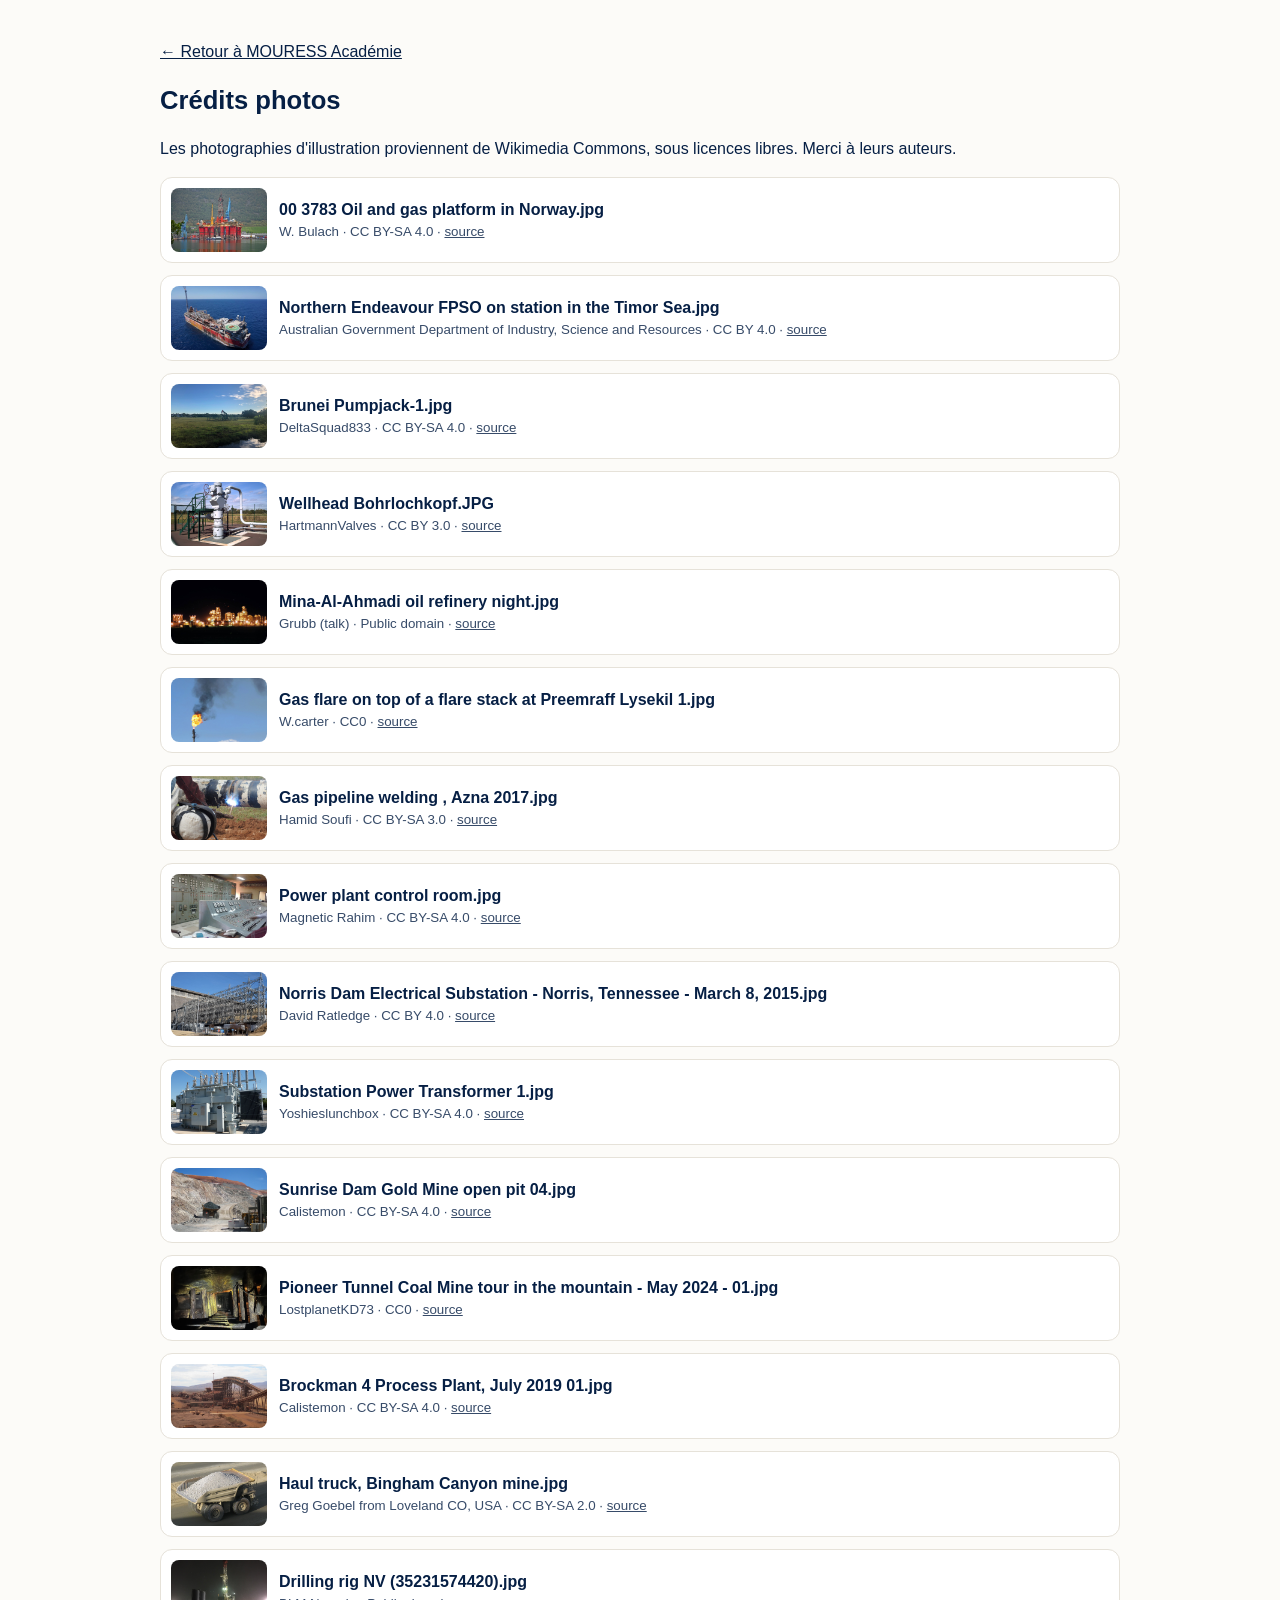
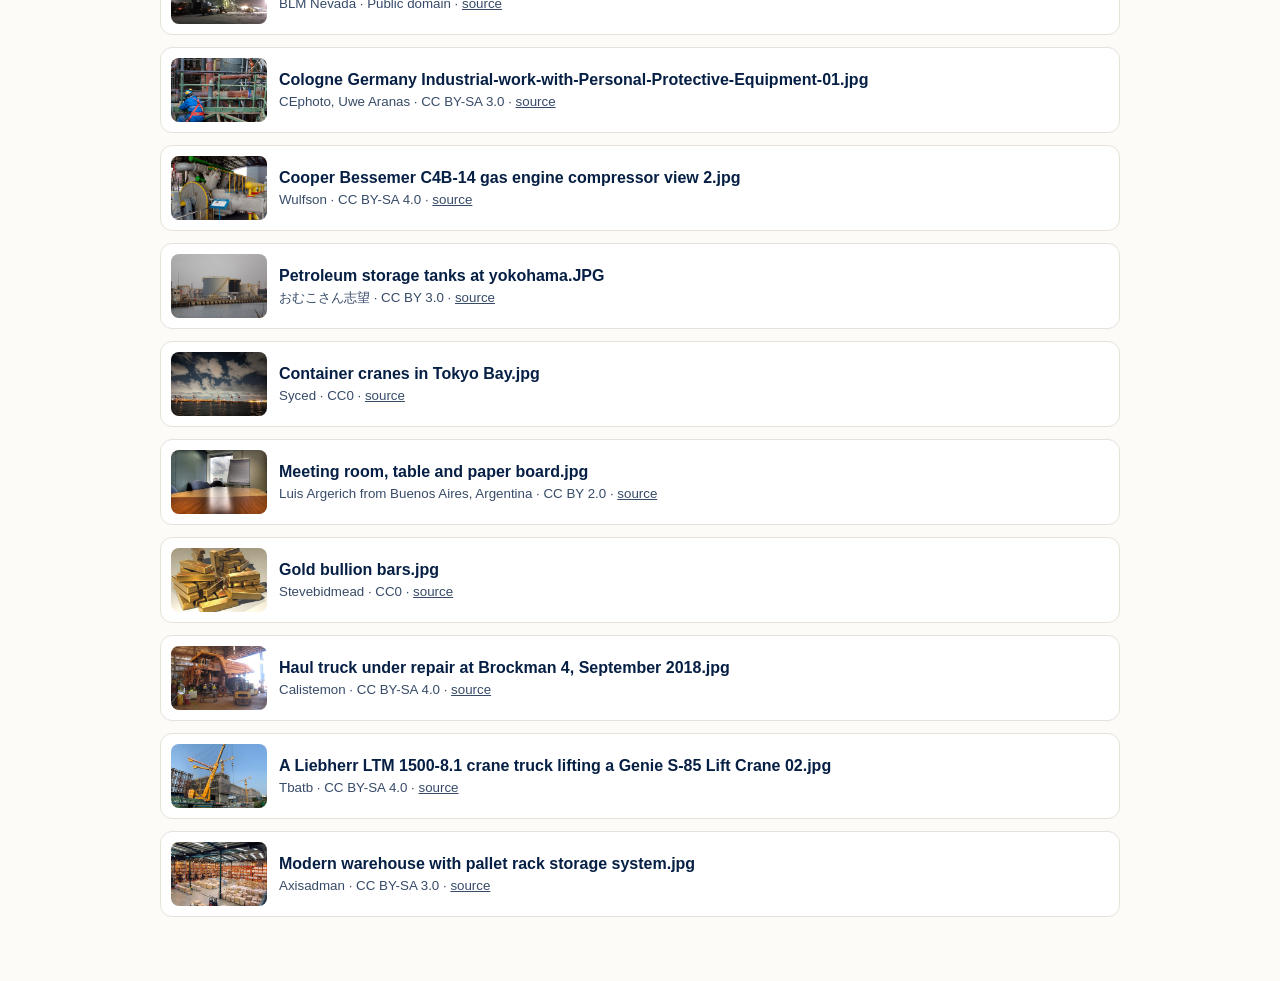
==== credits.html @ 3af059b1 "MOURESS Académie — version de démonstration" ====
<!doctype html>
<html lang="fr">
<head>
<meta charset="utf-8">
<meta name="viewport" content="width=device-width, initial-scale=1">
<title>Crédits photos — MOURESS Académie</title>
<style>
  :root{--marine:#061F44;--orange:#F28C28;--bg:#FCFBF8}
  body{margin:0;background:var(--bg);color:var(--marine);font:16px/1.5 Montserrat,Arial,sans-serif}
  main{max-width:960px;margin:0 auto;padding:24px 16px 48px}
  a{color:var(--marine)} h1{font-size:1.6rem}
  ul{list-style:none;padding:0;display:grid;gap:12px}
  li{display:grid;grid-template-columns:96px 1fr;gap:12px;background:#fff;border:1px solid #e6e2d9;border-radius:12px;padding:10px;align-items:center}
  img{width:96px;height:64px;object-fit:cover;border-radius:8px}
  small{display:block;opacity:.8}
</style>
</head>
<body>
<main>
  <p><a href="./">← Retour à MOURESS Académie</a></p>
  <h1>Crédits photos</h1>
  <p>Les photographies d'illustration proviennent de Wikimedia Commons, sous licences libres. Merci à leurs auteurs.</p>
  <ul id="list"><li>Chargement…</li></ul>
</main>
<script>
fetch('assets/img/photo/CREDITS.json').then(r=>r.json()).then(d=>{
  const esc=s=>String(s==null?'':s).replace(/[&<>"]/g,c=>({'&':'&amp;','<':'&lt;','>':'&gt;','"':'&quot;'}[c]));
  document.getElementById('list').innerHTML=Object.entries(d).map(([id,c])=>
    `<li><img src="assets/img/photo/${esc(c.file||id+'.jpg')}" alt="" loading="lazy"><div><strong>${esc(c.title)}</strong><small>${esc(c.author)} · ${esc(c.license)} · <a href="${esc(c.source)}" rel="noopener">source</a></small></div></li>`).join('');
}).catch(()=>{document.getElementById('list').innerHTML='<li>Crédits indisponibles.</li>'});
</script>
</body>
</html>
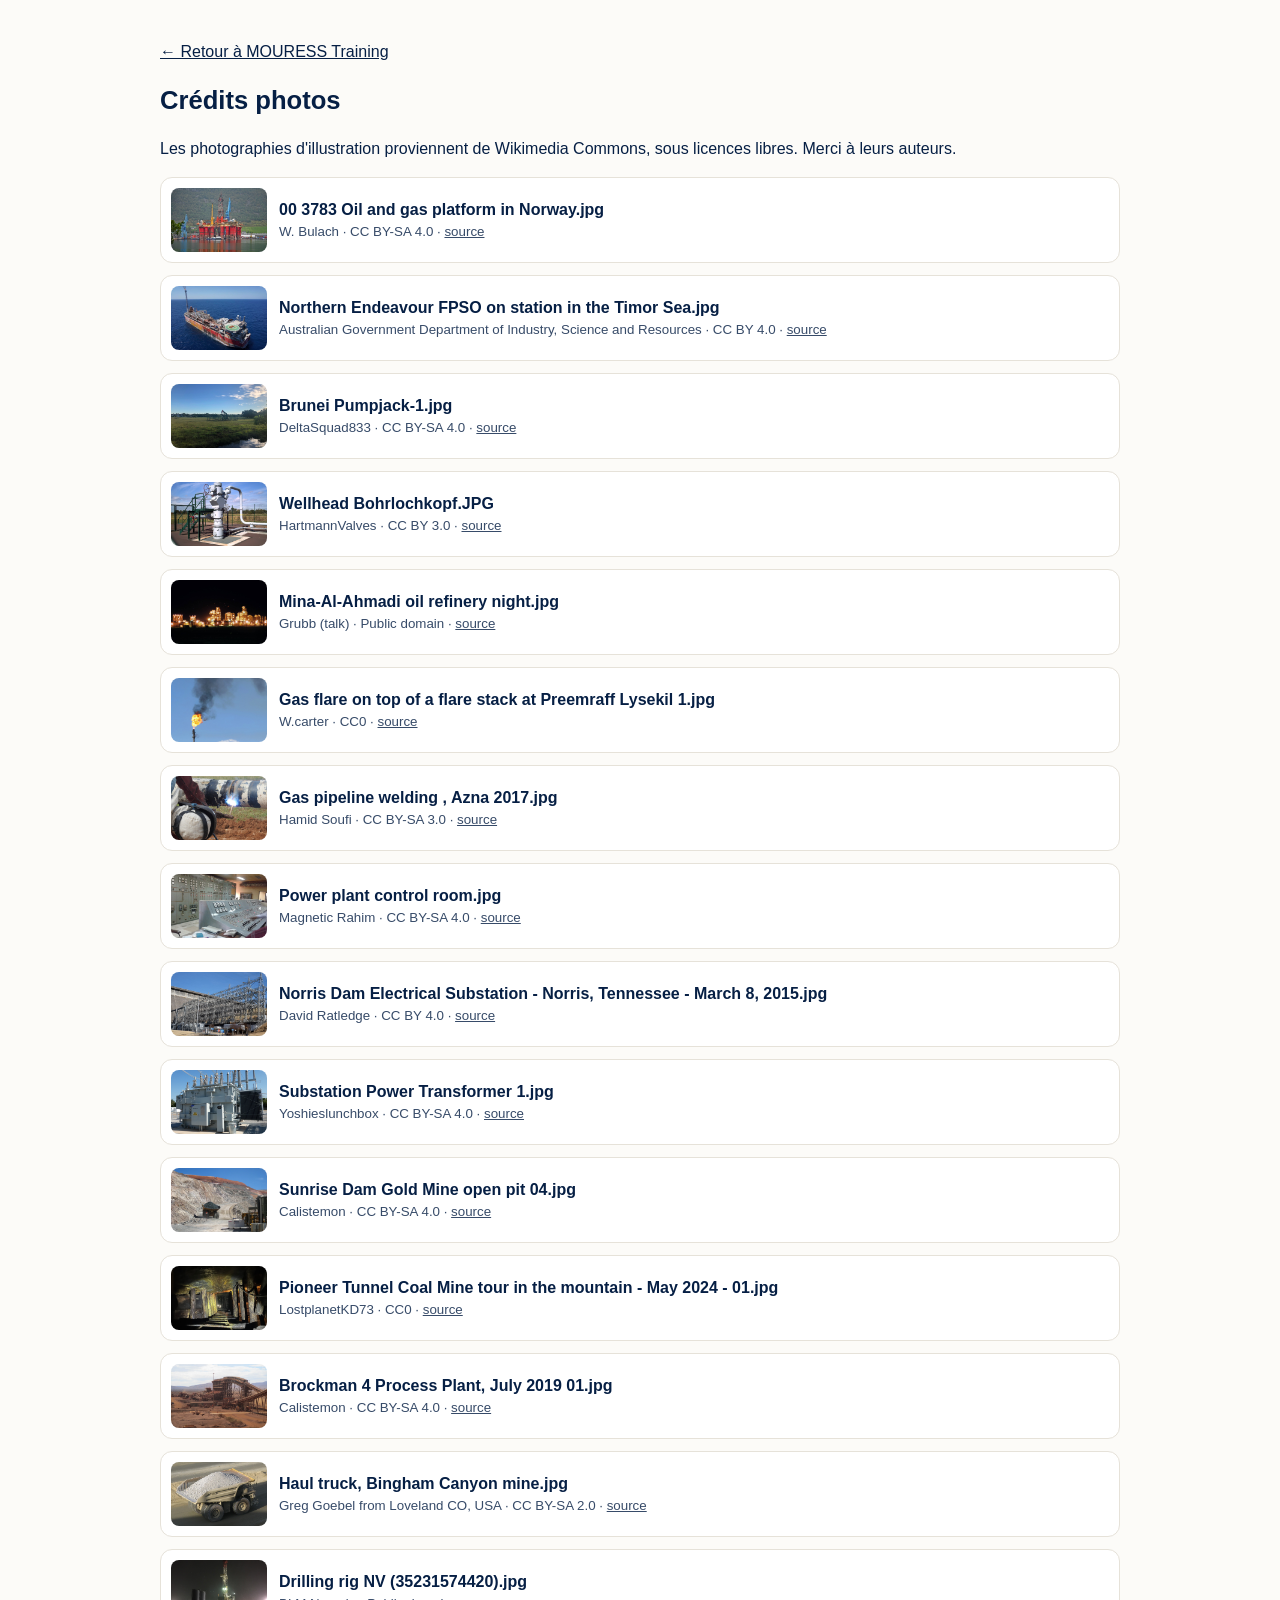
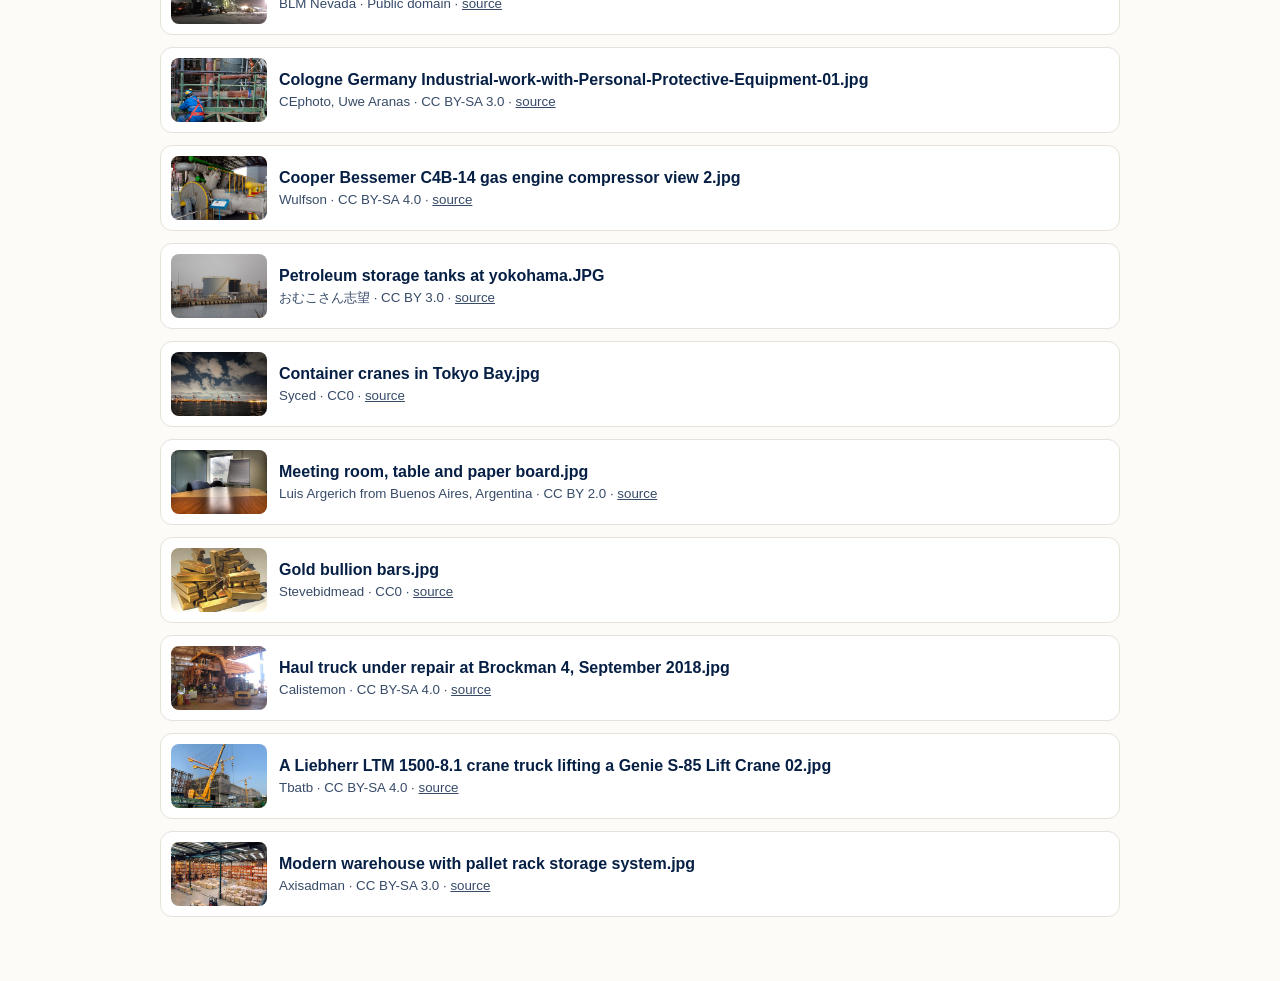
==== commit 70b33cb7: "Accueil institutionnel MOURESS, Training en sous-site, portraits collaborateurs Co-Authored-By: Clau" ====
--- a/credits.html
+++ b/credits.html
@@ -3,7 +3,7 @@
 <head>
 <meta charset="utf-8">
 <meta name="viewport" content="width=device-width, initial-scale=1">
-<title>Crédits photos — MOURESS Académie</title>
+<title>Crédits photos — MOURESS Training</title>
 <style>
   :root{--marine:#061F44;--orange:#F28C28;--bg:#FCFBF8}
   body{margin:0;background:var(--bg);color:var(--marine);font:16px/1.5 Montserrat,Arial,sans-serif}
@@ -17,7 +17,7 @@
 </head>
 <body>
 <main>
-  <p><a href="./">← Retour à MOURESS Académie</a></p>
+  <p><a href="./">← Retour à MOURESS Training</a></p>
   <h1>Crédits photos</h1>
   <p>Les photographies d'illustration proviennent de Wikimedia Commons, sous licences libres. Merci à leurs auteurs.</p>
   <ul id="list"><li>Chargement…</li></ul>
